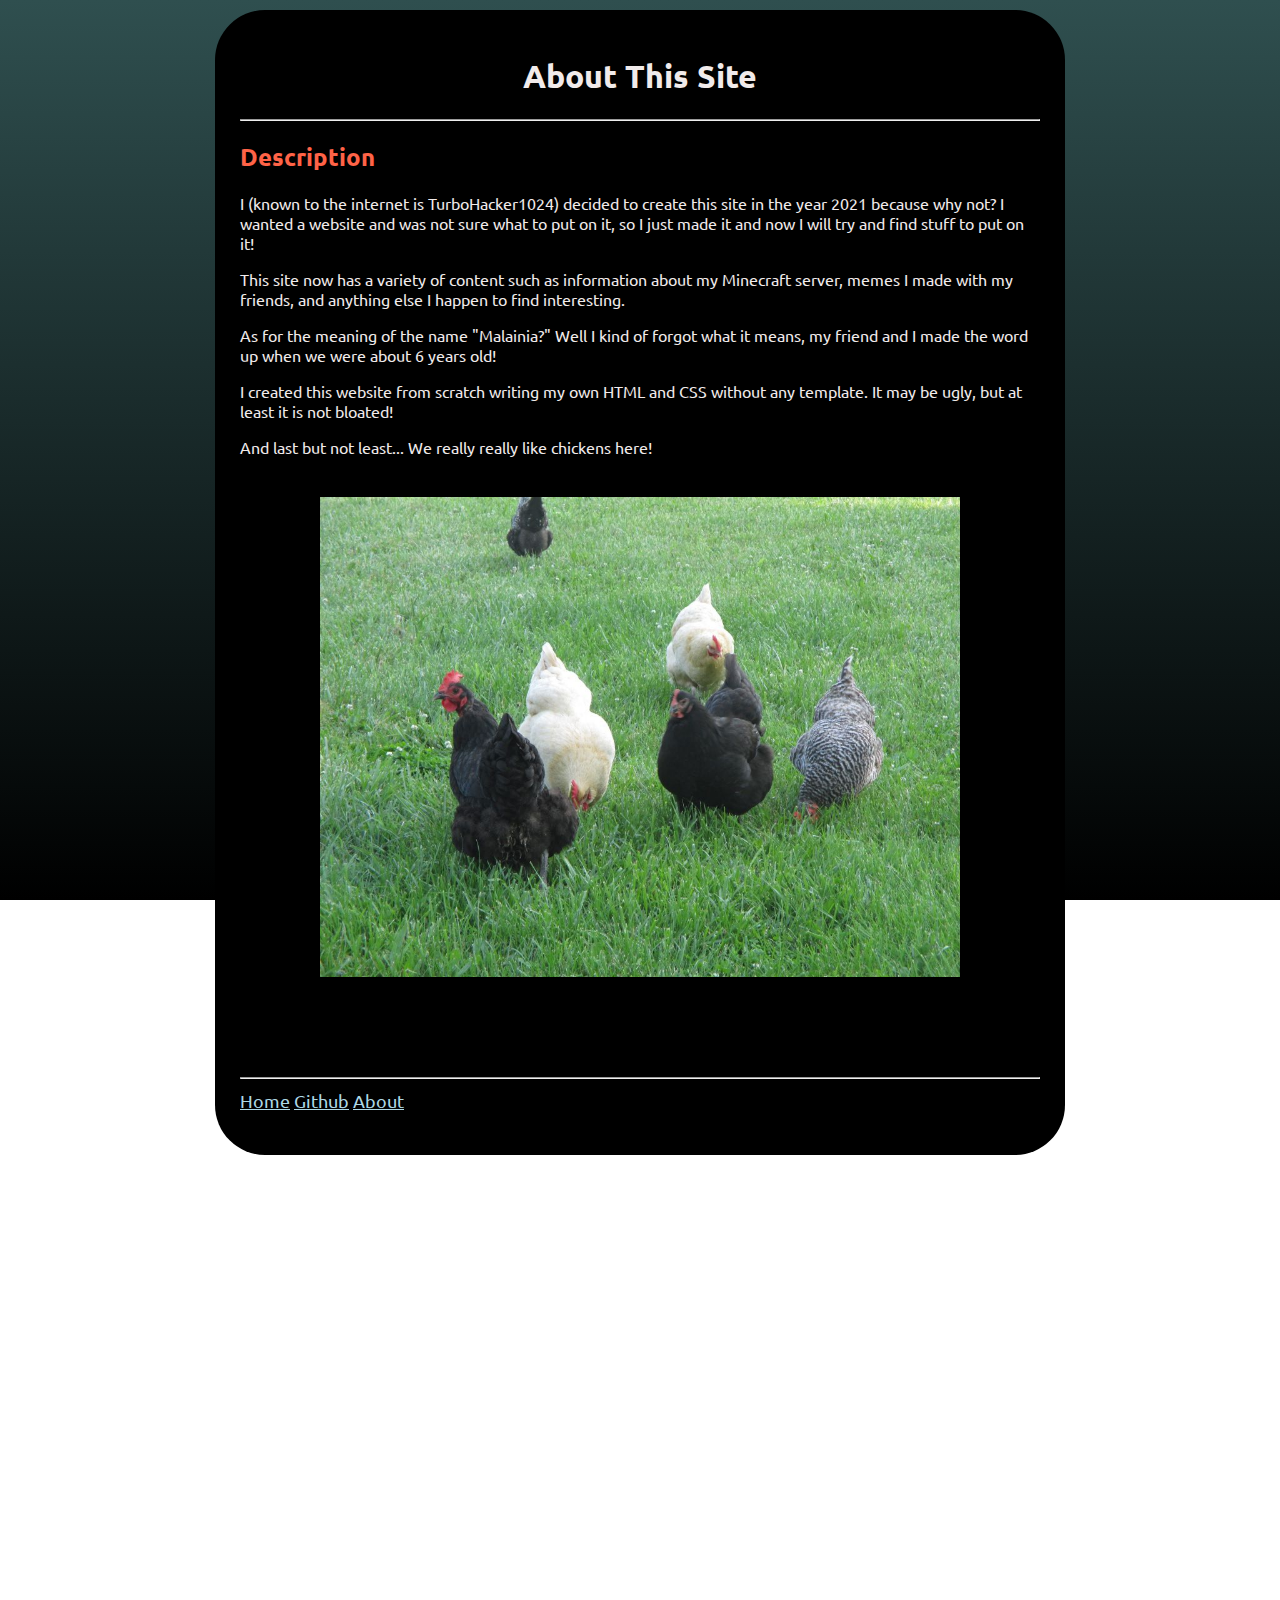
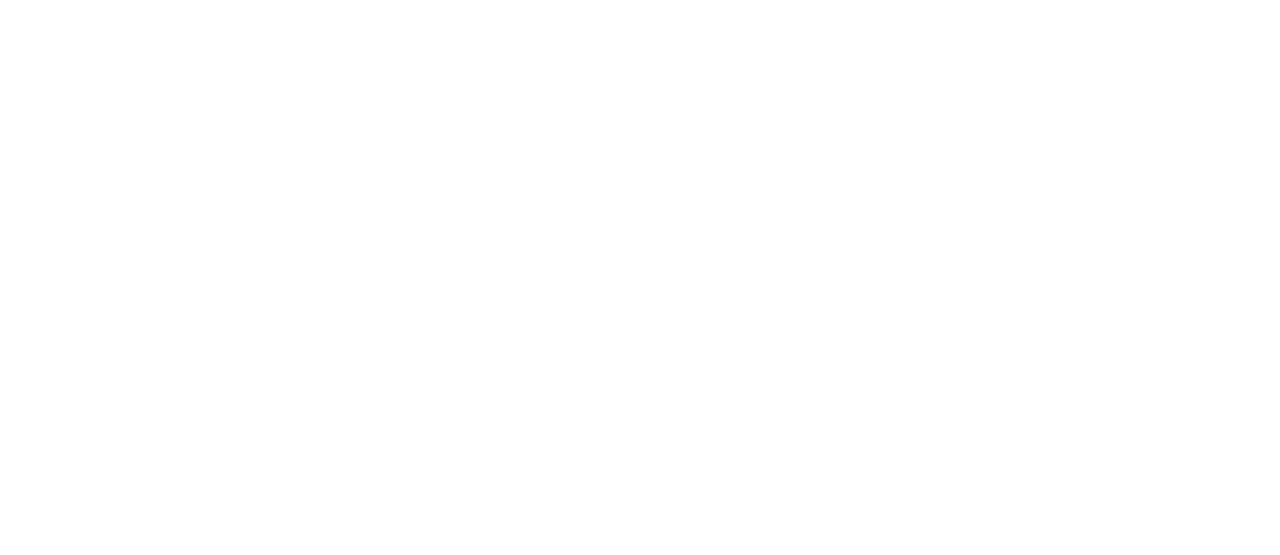
==== about.html @ 583184dd "uploaded website contents" ====
<!DOCTYPE html>
<html lang="en">
  <head>
    <meta charset="UTF-8" />
    <meta http-equiv="X-UA-Compatible" content="IE=edge" />
    <meta name="viewport" content="width=device-width, initial-scale=1.0" />
    <title>About This Site</title>
    <link rel="shortcut icon" type="image/png" href="images/server-icon.png" />
    <link rel="stylesheet" href="./style.css" />
  </head>
  <body>
    <div class="banner">
      <h1>About This Site</h1>
      <hr />
    </div>
    <h2>Description</h2>
    <p>
      I (known to the internet is TurboHacker1024) decided to create this site
      in the year 2021 because why not? I wanted a website and was not sure what
      to put on it, so I just made it and now I will try and find stuff to put
      on it!
    </p>
    <p>
      This site now has a variety of content such as information about my
      Minecraft server, memes I made with my friends, and anything else I happen
      to find interesting.
    </p>
    <p>
      As for the meaning of the name "Malainia?" Well I kind of forgot what it
      means, my friend and I made the word up when we were about 6 years old!
    </p>
    <p>
      I created this website from scratch writing my own HTML and CSS without
      any template. It may be ugly, but at least it is not bloated!
    </p>
    <p>And last but not least... We really really like chickens here!</p>

    <img
      style="margin-top: 2.5em"
      src="images/flock.png"
      alt="Creeper explosion gif"
      class="center"
    />

    <footer>
      <hr />
      <a href="index.html">Home</a>
      <a href="https://github.com/TurboHacker1024" target="_blank">Github</a>
      <a href="about.html">About</a>
      <p></p>
    </footer>
  </body>
</html>
---- style.css ----
@import url("https://fonts.googleapis.com/css2?family=Ubuntu:ital,wght@0,400;0,700;1,400&display=swap");

html {
  padding-top: 10px;
  background: linear-gradient(darkslategray, black) no-repeat fixed;
  margin-bottom: 500px;
}
body {
  background: black;
  color: rgb(241, 235, 235);
  max-width: 800px;
  margin: auto;
  padding: 25px;
  margin-bottom: 500px;
  font-family: ubuntu;
  border-radius: 50px;
}
h1 {
  text-align: center;
}
a {
  color: lightblue;
  font-size: large;
  line-height: 1.5;
}

a:visited {
  color: rgb(197, 20, 197);
}

h2 {
  color: tomato;
}

img.center {
  display: block;
  margin-left: auto;
  margin-right: auto;
  margin-bottom: 100px;
  width: 80%;
}

p.center {
  text-align: center;
}

.IP {
  font-weight: bold;
  color: rgb(255, 0, 255);
}

.index {
  line-height: 2.5em;
  font-size: 1.8em;
}

.indexheader {
  font-size: 2.1em;
}
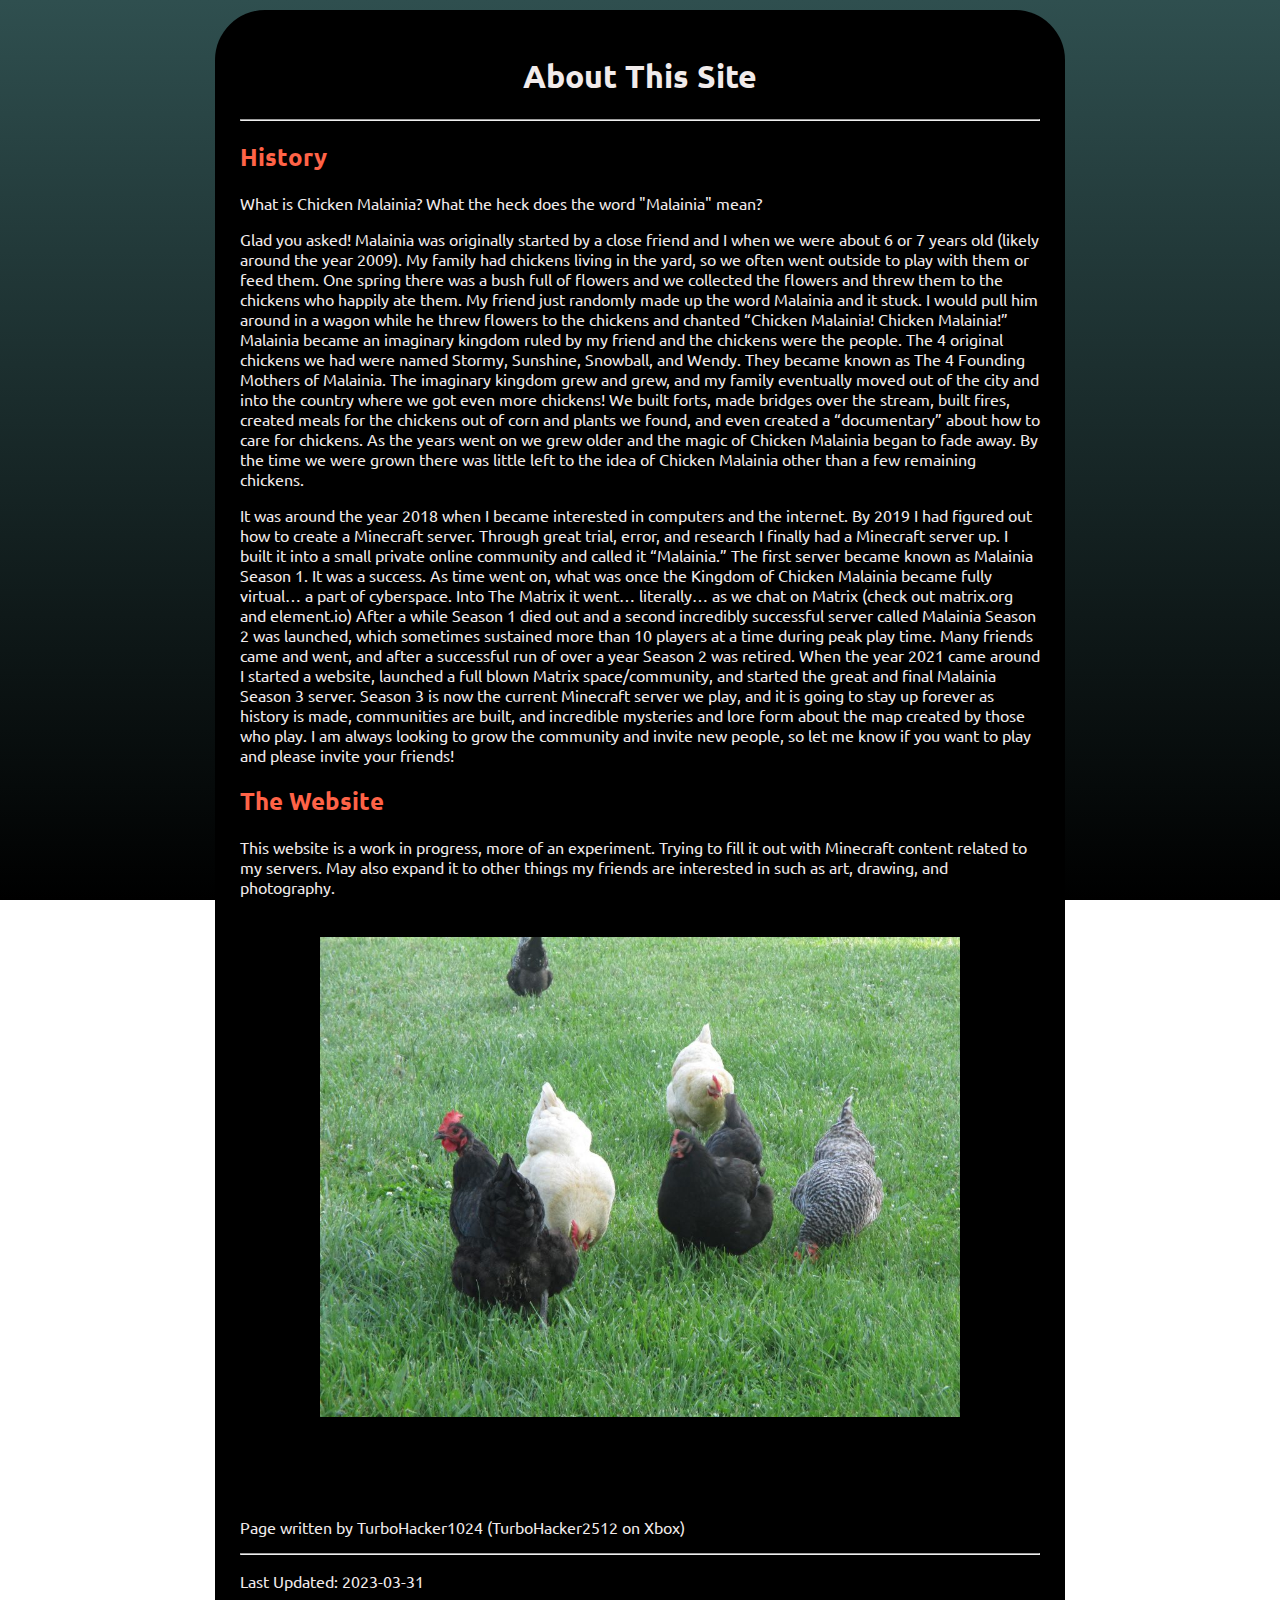
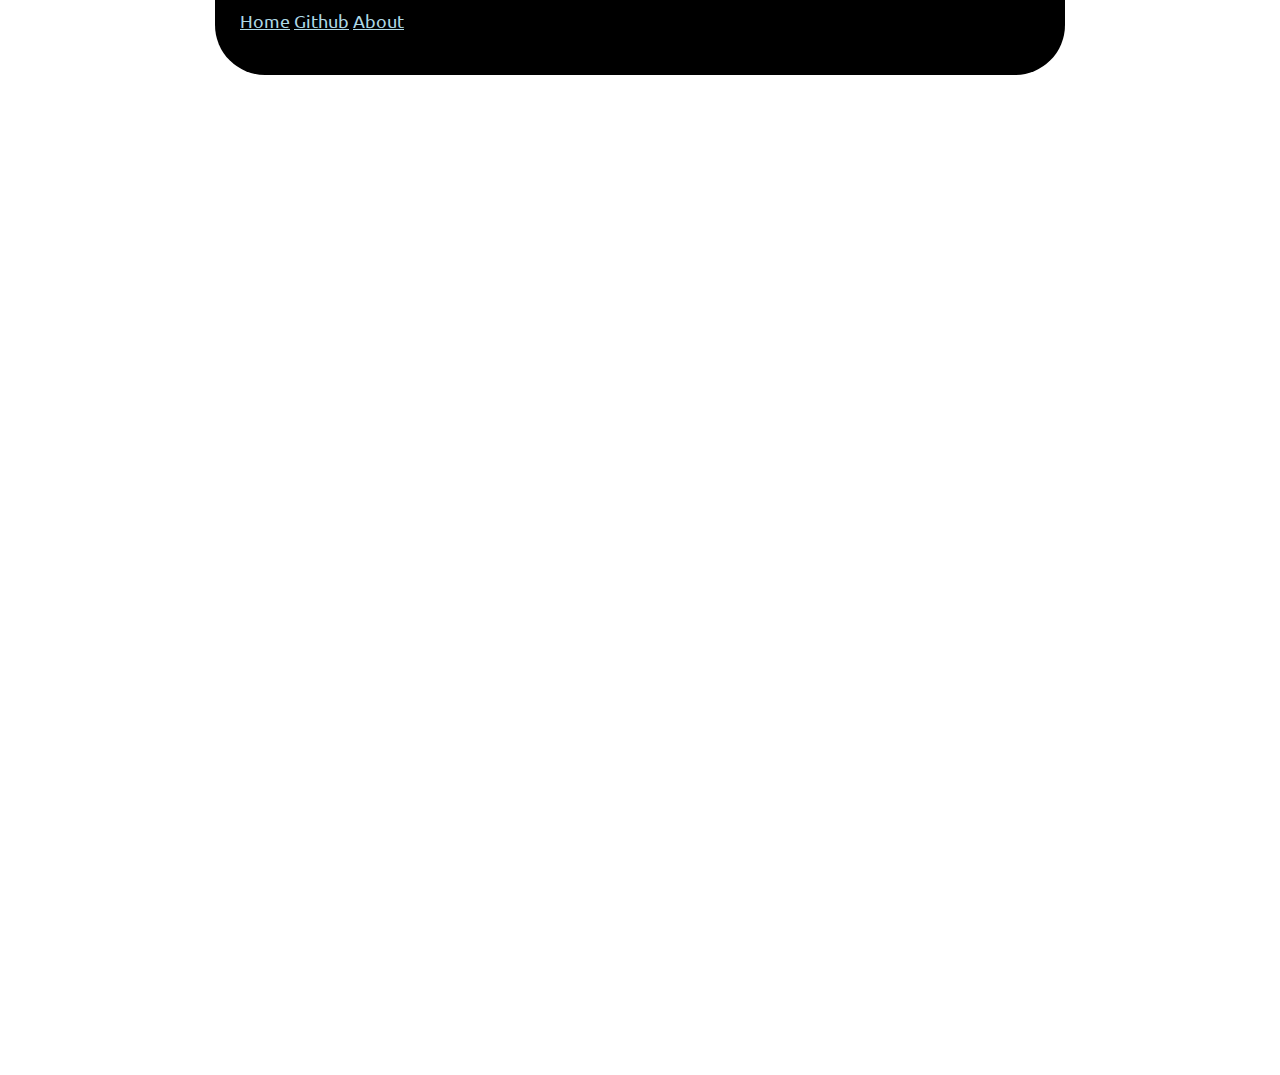
==== commit 2f7fd739: "updated about.html and added sitemap.xml" ====
--- a/about.html
+++ b/about.html
@@ -5,46 +5,80 @@
     <meta http-equiv="X-UA-Compatible" content="IE=edge" />
     <meta name="viewport" content="width=device-width, initial-scale=1.0" />
     <title>About This Site</title>
-    <link rel="shortcut icon" type="image/png" href="images/server-icon.png" />
-    <link rel="stylesheet" href="./style.css" />
+    <link rel="shortcut icon" type="image/png" href="/images/server-icon.png" />
+    <link rel="stylesheet" href="/style.css" />
   </head>
   <body>
     <div class="banner">
       <h1>About This Site</h1>
       <hr />
     </div>
-    <h2>Description</h2>
+    <h2>History</h2>
     <p>
-      I (known to the internet is TurboHacker1024) decided to create this site
-      in the year 2021 because why not? I wanted a website and was not sure what
-      to put on it, so I just made it and now I will try and find stuff to put
-      on it!
+      What is Chicken Malainia? What the heck does the word "Malainia" mean?
     </p>
     <p>
-      This site now has a variety of content such as information about my
-      Minecraft server, memes I made with my friends, and anything else I happen
-      to find interesting.
+      Glad you asked! Malainia was originally started by a close friend and I
+      when we were about 6 or 7 years old (likely around the year 2009). My
+      family had chickens living in the yard, so we often went outside to play
+      with them or feed them. One spring there was a bush full of flowers and we
+      collected the flowers and threw them to the chickens who happily ate them.
+      My friend just randomly made up the word Malainia and it stuck. I would
+      pull him around in a wagon while he threw flowers to the chickens and
+      chanted “Chicken Malainia! Chicken Malainia!” Malainia became an imaginary
+      kingdom ruled by my friend and the chickens were the people. The 4
+      original chickens we had were named Stormy, Sunshine, Snowball, and Wendy.
+      They became known as The 4 Founding Mothers of Malainia. The imaginary
+      kingdom grew and grew, and my family eventually moved out of the city and
+      into the country where we got even more chickens! We built forts, made
+      bridges over the stream, built fires, created meals for the chickens out
+      of corn and plants we found, and even created a “documentary” about how to
+      care for chickens. As the years went on we grew older and the magic of
+      Chicken Malainia began to fade away. By the time we were grown there was
+      little left to the idea of Chicken Malainia other than a few remaining
+      chickens.
     </p>
     <p>
-      As for the meaning of the name "Malainia?" Well I kind of forgot what it
-      means, my friend and I made the word up when we were about 6 years old!
+      It was around the year 2018 when I became interested in computers and the
+      internet. By 2019 I had figured out how to create a Minecraft server.
+      Through great trial, error, and research I finally had a Minecraft server
+      up. I built it into a small private online community and called it
+      “Malainia.” The first server became known as Malainia Season 1. It was a
+      success. As time went on, what was once the Kingdom of Chicken Malainia
+      became fully virtual… a part of cyberspace. Into The Matrix it went…
+      literally… as we chat on Matrix (check out matrix.org and element.io)
+      After a while Season 1 died out and a second incredibly successful server
+      called Malainia Season 2 was launched, which sometimes sustained more than
+      10 players at a time during peak play time. Many friends came and went,
+      and after a successful run of over a year Season 2 was retired. When the
+      year 2021 came around I started a website, launched a full blown Matrix
+      space/community, and started the great and final Malainia Season 3 server.
+      Season 3 is now the current Minecraft server we play, and it is going to
+      stay up forever as history is made, communities are built, and incredible
+      mysteries and lore form about the map created by those who play. I am
+      always looking to grow the community and invite new people, so let me know
+      if you want to play and please invite your friends!
     </p>
+    <h2>The Website</h2>
     <p>
-      I created this website from scratch writing my own HTML and CSS without
-      any template. It may be ugly, but at least it is not bloated!
+      This website is a work in progress, more of an experiment. Trying to fill
+      it out with Minecraft content related to my servers. May also expand it to
+      other things my friends are interested in such as art, drawing, and
+      photography.
     </p>
-    <p>And last but not least... We really really like chickens here!</p>
 
     <img
       style="margin-top: 2.5em"
-      src="images/flock.png"
-      alt="Creeper explosion gif"
+      src="/images/flock.png"
+      alt="Flock of beautiful hens grazing in the pasture"
       class="center"
     />
+    <p>Page written by TurboHacker1024 (TurboHacker2512 on Xbox)</p>
 
     <footer>
       <hr />
-      <a href="index.html">Home</a>
+      <p>Last Updated: 2023-03-31</p>
+      <a href="/index.html">Home</a>
       <a href="https://github.com/TurboHacker1024" target="_blank">Github</a>
       <a href="about.html">About</a>
       <p></p>
